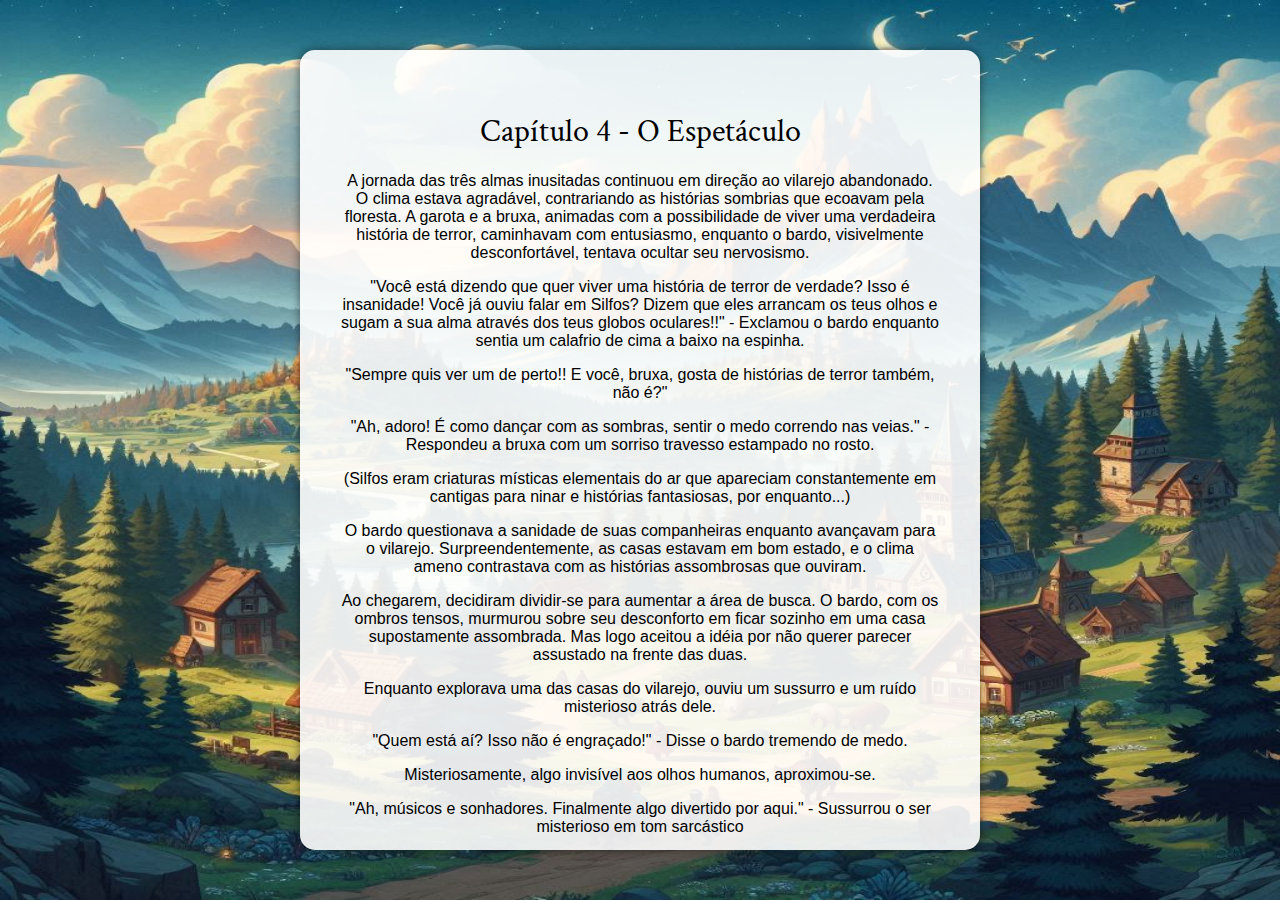
==== capitulo4.html @ 59c4088d "Add files via upload" ====
<!DOCTYPE html>
<html lang="pt-BR">
<head>
    <meta charset="UTF-8">
    <meta name="viewport" content="width=device-width, initial-scale=1.0">
    <title>Capítulo 4 - O Espetáculo</title>
    <link rel="stylesheet" href="styles.css">
</head>
<body>
    <div class="container">
        <h1>Capítulo 4 - O Espetáculo</h1>
        <p>A jornada das três almas inusitadas continuou em direção ao vilarejo abandonado. O clima estava agradável, contrariando as histórias sombrias que ecoavam pela floresta. A garota e a bruxa, animadas com a possibilidade de viver uma verdadeira história de terror, caminhavam com entusiasmo, enquanto o bardo, visivelmente desconfortável, tentava ocultar seu nervosismo.</p>
        <p>"Você está dizendo que quer viver uma história de terror de verdade? Isso é insanidade! Você já ouviu falar em Silfos? Dizem que eles arrancam os teus olhos e sugam a sua alma através dos teus globos oculares!!" - Exclamou o bardo enquanto sentia um calafrio de cima a baixo na espinha.</p>
        <p>"Sempre quis ver um de perto!! E você, bruxa, gosta de histórias de terror também, não é?"</p>
        <p>"Ah, adoro! É como dançar com as sombras, sentir o medo correndo nas veias." - Respondeu a bruxa com um sorriso travesso estampado no rosto.</p>
        <p>(Silfos eram criaturas místicas elementais do ar que apareciam constantemente em cantigas para ninar e histórias fantasiosas, por enquanto...)</p>
        <p>O bardo questionava a sanidade de suas companheiras enquanto avançavam para o vilarejo. Surpreendentemente, as casas estavam em bom estado, e o clima ameno contrastava com as histórias assombrosas que ouviram.</p>
        <p>Ao chegarem, decidiram dividir-se para aumentar a área de busca. O bardo, com os ombros tensos, murmurou sobre seu desconforto em ficar sozinho em uma casa supostamente assombrada. Mas logo aceitou a idéia por não querer parecer assustado na frente das duas.</p>
        <p>Enquanto explorava uma das casas do vilarejo, ouviu um sussurro e um ruído misterioso atrás dele.</p>
        <p>"Quem está aí? Isso não é engraçado!" - Disse o bardo tremendo de medo.</p>
        <p>Misteriosamente, algo invisível aos olhos humanos, aproximou-se.</p>
        <p>"Ah, músicos e sonhadores. Finalmente algo divertido por aqui." - Sussurrou o ser misterioso em tom sarcástico</p>
        <p>Enquanto isso, a garota procurava por pistas na casa vizinha, e a bruxa investigava os arredores. Quando ouviram o grito exageradamente fino de seu companheiro, as duas correram em sua direção.
        </p>
        <p>"Você ouviu isso? Eu acho que algo pegou ele..." - Indagou a garota preocupada.
        </p>
        <p>"Fantasmas são tão encantadores, não acha?" - Respondeu a bruxa sorrindo.
        </p>
        <p>Ao procurar por pistas, as duas encontraram uma carta, indicando um encontro no teatro da cidade. Preocupadas, correram para lá.
        </p>
        <p>No teatro, foram recebidas por uma forte ventania enquanto as cortinas se abriam, revelando o bardo amarrado e seu teclado tocando sozinho uma melodia sinistra. Uma sombra crescendo pelos holofotes lentamente indicava a chegada de um ser com um sorriso maléfico estampado de orelha a orelha.</p>
        <p>A tal criatura tinha aparência humana, usava um sobretudo preto junto a um enorme par de botas que destacavam suas grandes asas negras, seu cabelo bagunçado cobria seus olhos vazios e sem vida e seu sorriso dizia em cada detalhe que suas intenções não eram boas.</p>
        <p>"EU DISSE PARA VOCÊS QUE ELE ERA REAL, POR FAVOR, EU NÃO QUERO PERDER MEUS OLHOS!!" - Gritou o bardo desesperado.</p>
        <p>A melodia sinistra tocando no teclado se intensificava cada vez mais.</p>
        <p>"Bem-vindos ao meu espetáculo! Preparem-se para a performance mais emocionante de suas vidas!"</p>
        <p>A garota gritou para não machucar o seu amigo, e a bruxa, com um sorriso sinistro, indicou que estava se divertindo. O Silfo se apresentou como o grande e maioral chefe da cidade, prometendo um espetáculo inesquecível.</p>
        <p>"O ESPETÁCULO DE HOJE SERÁ PARTIR O MÚSICO EM PEDACINHOS!" - Exclamou o Silfo gargalhando loucamente.</p>
        <p>A garota, em desespero, pediu para poupar o bardo, e o Silfo, em tom sarcástico, ofereceu uma barganha.</p>
        <p>"Que tal vocês duas fazerem um pequeno serviço para mim? Recuperem o artefato preso na masmorra localizada ao norte da vila e então eu considerarei o seu pedido..."</p>
        <p>"Por que você mesmo não foi buscar até hoje ó maioral?" - Perguntou a bruxa em tom de deboche.</p>
        <p>O Silfo começou a afiar a espada mais rápido e respondeu com sarcasmo:</p>
        <p>"Seria fácil demais para mim, vocês, frágeis mortais, são muito mais divertidas de colocar para trabalhar. Eu sinto preguiça."</p>
        <p>As duas, relutantes, aceitaram a missão e partiram, sem saber que o Silfo escondeu informações cruciais sobre a masmorra.</p>
        <p>Na masmorra, seguindo as coordenadas do Silfo, a dupla enfrentaria não apenas perigos físicos, mas a revelação de que algo terrível as aguardava nas sombras.</p>
        <div class="navigation">
            <button onclick="location.href='capitulo3.html'">Capítulo Anterior</button>
            <button onclick="location.href='capitulo5.html'">Próximo Capítulo</button>
            <button onclick="location.href='index.html'">Voltar ao Sumário</button>
        </div>
    </div>
</body>
</html>
---- styles.css ----
@import url('https://fonts.googleapis.com/css2?family=Crimson+Text:ital,wght@0,400;0,600;0,700;1,400;1,600;1,700&display=swap');

body {
    margin: 0;
    padding: 0;
    display: flex;
    justify-content: center;
    align-items: center;
    height: 100vh;
    background-image: url('imagens/campo.jpeg'); 
    background-size: 100% 100%; 
    background-position: center; 
    font-family: Arial, sans-serif;
}

.container {
    background-color: rgba(255, 255, 255, 0.897); 
    padding: 40px;
    border-radius: 15px;
    box-shadow: 0 0 10px rgba(0, 0, 0, 0.5);
    text-align: center;
    width: 60%;
    max-width: 600px;
    max-height: 80vh; 
    overflow-y: auto; 
}

h1 {
    margin-bottom: 20px; 
    font-family: "Crimson Text", serif;
    font-weight: 400;
    font-style: normal;
}

.buttons-container {
    display: flex;
    flex-direction: column;
    gap: 15px;
}

button {
    padding: 15px;
    font-size: 18px;
    border: none;
    border-radius: 10px;
    cursor: pointer;
    transition: background-color 0.3s, transform 0.3s;
}

button:hover {
    background-color: #39393a;
    color: white;
    transform: scale(1.00);
}

button:active {
    transform: scale(0.95);
}

.navigation {
    margin-top: 20px;
}

.navigation button {
    padding: 10px 20px;
    font-size: 16px;
}

@media (max-width: 600px) {
    .container {
        width: 80%;
        padding: 20px;
    }
    
    .title {
        font-size: 20px;
    }
    
    button {
        padding: 10px;
        font-size: 16px;
    }
    
    .navigation button {
        padding: 8px 16px;
        font-size: 14px;
    }
}
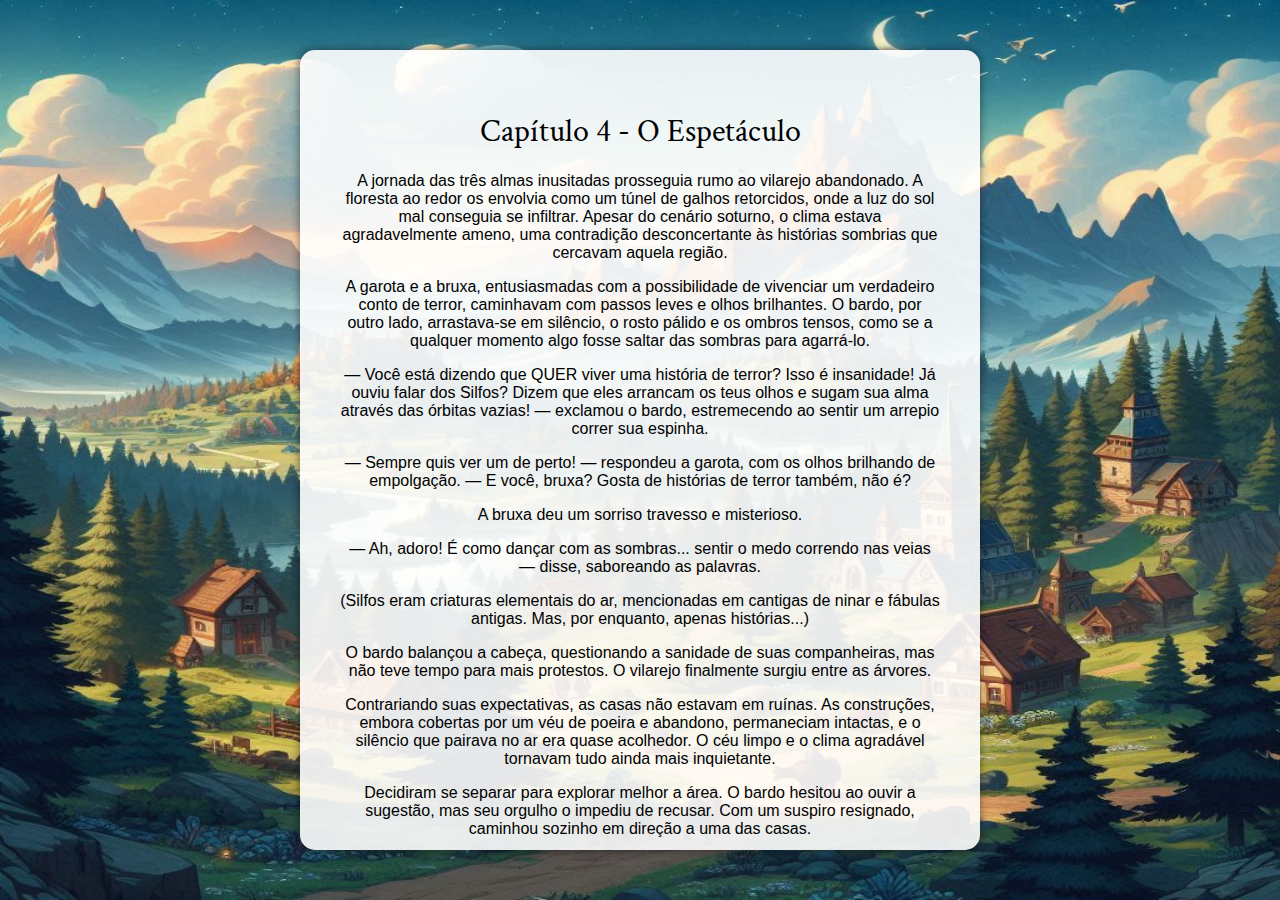
==== commit 56544523: "capitulo4.html" ====
--- a/capitulo4.html
+++ b/capitulo4.html
@@ -9,39 +9,50 @@
 <body>
     <div class="container">
         <h1>Capítulo 4 - O Espetáculo</h1>
-        <p>A jornada das três almas inusitadas continuou em direção ao vilarejo abandonado. O clima estava agradável, contrariando as histórias sombrias que ecoavam pela floresta. A garota e a bruxa, animadas com a possibilidade de viver uma verdadeira história de terror, caminhavam com entusiasmo, enquanto o bardo, visivelmente desconfortável, tentava ocultar seu nervosismo.</p>
-        <p>"Você está dizendo que quer viver uma história de terror de verdade? Isso é insanidade! Você já ouviu falar em Silfos? Dizem que eles arrancam os teus olhos e sugam a sua alma através dos teus globos oculares!!" - Exclamou o bardo enquanto sentia um calafrio de cima a baixo na espinha.</p>
-        <p>"Sempre quis ver um de perto!! E você, bruxa, gosta de histórias de terror também, não é?"</p>
-        <p>"Ah, adoro! É como dançar com as sombras, sentir o medo correndo nas veias." - Respondeu a bruxa com um sorriso travesso estampado no rosto.</p>
-        <p>(Silfos eram criaturas místicas elementais do ar que apareciam constantemente em cantigas para ninar e histórias fantasiosas, por enquanto...)</p>
-        <p>O bardo questionava a sanidade de suas companheiras enquanto avançavam para o vilarejo. Surpreendentemente, as casas estavam em bom estado, e o clima ameno contrastava com as histórias assombrosas que ouviram.</p>
-        <p>Ao chegarem, decidiram dividir-se para aumentar a área de busca. O bardo, com os ombros tensos, murmurou sobre seu desconforto em ficar sozinho em uma casa supostamente assombrada. Mas logo aceitou a idéia por não querer parecer assustado na frente das duas.</p>
-        <p>Enquanto explorava uma das casas do vilarejo, ouviu um sussurro e um ruído misterioso atrás dele.</p>
-        <p>"Quem está aí? Isso não é engraçado!" - Disse o bardo tremendo de medo.</p>
-        <p>Misteriosamente, algo invisível aos olhos humanos, aproximou-se.</p>
-        <p>"Ah, músicos e sonhadores. Finalmente algo divertido por aqui." - Sussurrou o ser misterioso em tom sarcástico</p>
-        <p>Enquanto isso, a garota procurava por pistas na casa vizinha, e a bruxa investigava os arredores. Quando ouviram o grito exageradamente fino de seu companheiro, as duas correram em sua direção.
-        </p>
-        <p>"Você ouviu isso? Eu acho que algo pegou ele..." - Indagou a garota preocupada.
-        </p>
-        <p>"Fantasmas são tão encantadores, não acha?" - Respondeu a bruxa sorrindo.
-        </p>
-        <p>Ao procurar por pistas, as duas encontraram uma carta, indicando um encontro no teatro da cidade. Preocupadas, correram para lá.
-        </p>
-        <p>No teatro, foram recebidas por uma forte ventania enquanto as cortinas se abriam, revelando o bardo amarrado e seu teclado tocando sozinho uma melodia sinistra. Uma sombra crescendo pelos holofotes lentamente indicava a chegada de um ser com um sorriso maléfico estampado de orelha a orelha.</p>
-        <p>A tal criatura tinha aparência humana, usava um sobretudo preto junto a um enorme par de botas que destacavam suas grandes asas negras, seu cabelo bagunçado cobria seus olhos vazios e sem vida e seu sorriso dizia em cada detalhe que suas intenções não eram boas.</p>
-        <p>"EU DISSE PARA VOCÊS QUE ELE ERA REAL, POR FAVOR, EU NÃO QUERO PERDER MEUS OLHOS!!" - Gritou o bardo desesperado.</p>
-        <p>A melodia sinistra tocando no teclado se intensificava cada vez mais.</p>
-        <p>"Bem-vindos ao meu espetáculo! Preparem-se para a performance mais emocionante de suas vidas!"</p>
-        <p>A garota gritou para não machucar o seu amigo, e a bruxa, com um sorriso sinistro, indicou que estava se divertindo. O Silfo se apresentou como o grande e maioral chefe da cidade, prometendo um espetáculo inesquecível.</p>
-        <p>"O ESPETÁCULO DE HOJE SERÁ PARTIR O MÚSICO EM PEDACINHOS!" - Exclamou o Silfo gargalhando loucamente.</p>
-        <p>A garota, em desespero, pediu para poupar o bardo, e o Silfo, em tom sarcástico, ofereceu uma barganha.</p>
-        <p>"Que tal vocês duas fazerem um pequeno serviço para mim? Recuperem o artefato preso na masmorra localizada ao norte da vila e então eu considerarei o seu pedido..."</p>
-        <p>"Por que você mesmo não foi buscar até hoje ó maioral?" - Perguntou a bruxa em tom de deboche.</p>
-        <p>O Silfo começou a afiar a espada mais rápido e respondeu com sarcasmo:</p>
-        <p>"Seria fácil demais para mim, vocês, frágeis mortais, são muito mais divertidas de colocar para trabalhar. Eu sinto preguiça."</p>
-        <p>As duas, relutantes, aceitaram a missão e partiram, sem saber que o Silfo escondeu informações cruciais sobre a masmorra.</p>
-        <p>Na masmorra, seguindo as coordenadas do Silfo, a dupla enfrentaria não apenas perigos físicos, mas a revelação de que algo terrível as aguardava nas sombras.</p>
+<p>A jornada das três almas inusitadas prosseguia rumo ao vilarejo abandonado. A floresta ao redor os envolvia como um túnel de galhos retorcidos, onde a luz do sol mal conseguia se infiltrar. Apesar do cenário soturno, o clima estava agradavelmente ameno, uma contradição desconcertante às histórias sombrias que cercavam aquela região.</p>
+<p>A garota e a bruxa, entusiasmadas com a possibilidade de vivenciar um verdadeiro conto de terror, caminhavam com passos leves e olhos brilhantes. O bardo, por outro lado, arrastava-se em silêncio, o rosto pálido e os ombros tensos, como se a qualquer momento algo fosse saltar das sombras para agarrá-lo.</p>
+<p>&mdash; Você está dizendo que QUER viver uma história de terror? Isso é insanidade! Já ouviu falar dos Silfos? Dizem que eles arrancam os teus olhos e sugam sua alma através das órbitas vazias! &mdash; exclamou o bardo, estremecendo ao sentir um arrepio correr sua espinha.</p>
+<p>&mdash; Sempre quis ver um de perto! &mdash; respondeu a garota, com os olhos brilhando de empolgação. &mdash; E você, bruxa? Gosta de histórias de terror também, não é?</p>
+<p>A bruxa deu um sorriso travesso e misterioso.</p>
+<p>&mdash; Ah, adoro! É como dançar com as sombras... sentir o medo correndo nas veias &mdash; disse, saboreando as palavras.</p>
+<p>(Silfos eram criaturas elementais do ar, mencionadas em cantigas de ninar e fábulas antigas. Mas, por enquanto, apenas histórias...)</p>
+<p>O bardo balançou a cabeça, questionando a sanidade de suas companheiras, mas não teve tempo para mais protestos. O vilarejo finalmente surgiu entre as árvores.</p>
+<p>Contrariando suas expectativas, as casas não estavam em ruínas. As construções, embora cobertas por um véu de poeira e abandono, permaneciam intactas, e o silêncio que pairava no ar era quase acolhedor. O céu limpo e o clima agradável tornavam tudo ainda mais inquietante.</p>
+<p>Decidiram se separar para explorar melhor a área. O bardo hesitou ao ouvir a sugestão, mas seu orgulho o impediu de recusar. Com um suspiro resignado, caminhou sozinho em direção a uma das casas.</p>
+<p>Enquanto inspecionava os cômodos empoeirados, um som abafado ecoou atrás dele&mdash;um sussurro quase imperceptível, seguido de um ruído estranho, como folhas sendo arrastadas pelo vento. O bardo congelou.</p>
+<p>&mdash; Quem está aí? Isso não é engraçado! &mdash; sua voz tremeu.</p>
+<p>O silêncio respondeu por um momento. Depois...</p>
+<p>&mdash; Ah, músicos e sonhadores... finalmente algo divertido por aqui... &mdash; sussurrou uma voz invisível, recheada de ironia.</p>
+<p>O bardo mal teve tempo de reagir antes que uma força invisível o arrastasse para as sombras.</p>
+<p>Enquanto isso, a garota vasculhava outra casa e a bruxa examinava os arredores. Um grito agudo e estranhamente fino cortou o silêncio.</p>
+<p>&mdash; Você ouviu isso? Acho que algo pegou ele... &mdash; disse a garota, com o olhar alarmado.</p>
+<p>A bruxa, sem um traço de preocupação sequer, sorriu de canto.</p>
+<p>&mdash; Fantasmas são tão encantadores, não acha?</p>
+<p>Sem perder tempo, correram em direção ao som. No caminho, encontraram uma carta deixada sobre uma mesa empoeirada. O papel amarelado indicava um encontro no teatro da cidade.</p>
+<p>O teatro, em seu auge, foi sem dúvidas um local majestoso, mas agora suas poltronas empoeiradas e cortinas rasgadas criavam uma atmosfera decadente. Quando adentraram o salão principal, um vento forte soprou, fazendo as velas tremularem e as cortinas se abrirem lentamente.</p>
+<p>No palco, o espetáculo estava preparado, com o bardo amarrado e seu teclado tocando sozinho uma melodia sinistra. O feixe de um holofote iluminava uma sombra alongada, que se expandia até revelar a figura de um ser peculiar.</p>
+<p>A criatura que emergiu das trevas possuía uma aparência humanóide, mas havia algo inquietante em sua presença. Vestia um longo sobretudo preto que se agitava com o vento inquieto. Suas botas pesadas ecoavam pelo palco a cada passo. Grandes asas negras repousavam em suas costas, e seu cabelo bagunçado caía sobre os olhos vazios e sem vida. Seu sorriso, afiado e exagerado, exalava pura malícia.</p>
+<p>O bardo se debatia inutilmente, com lágrimas ameaçando cair.</p>
+<p>&mdash; EU DISSE QUE ELE ERA REAL! POR FAVOR, EU NÃO QUERO PERDER MEUS OLHOS!! &mdash; gritou desesperado.</p>
+<p>A melodia do teclado se intensificou. O temível Silfo então abriu os braços em um gesto teatral, sua voz ecoando pelo salão com uma mistura de ironia e entusiasmo.</p>
+<p>&mdash; Bem-vindos ao meu espetáculo! Preparem-se para a performance mais emocionante de suas vidas!</p>
+<p>A garota deu um passo à frente, alarmada.</p>
+<p>&mdash; Não machuque ele!</p>
+<p>A bruxa, por outro lado, observava a cena com um sorriso intrigado.</p>
+<p>&mdash; Que belíssima recepção...</p>
+<p>O Silfo sorriu, inclinando-se em um floreio exagerado.</p>
+<p>&mdash; O ESPETÁCULO DE HOJE SERÁ PARTIR O MÚSICO EM PEDACINHOS! &mdash; exclamou, gargalhando enquanto afiava uma longa lâmina prateada contra sua própria bota.</p>
+<p>O bardo soltou um soluço apavorado.</p>
+<p>A garota, desesperada, interveio.</p>
+<p>&mdash; Por favor! Deve haver outro jeito! Diga o que quer e nós faremos!</p>
+<p>O Silfo pousou a lâmina no ombro, batendo o dedo contra o cabo em um falso pensamento.</p>
+<p>&mdash; Hmm... talvez eu possa ser convencido. Que tal um pequeno favor? Há um certo artefato perdido em uma masmorra ao norte da vila. Se vocês o recuperarem para mim... eu considerarei poupá-lo.</p>
+<p>A garota e a bruxa se entreolharam, desconfiadas.</p>
+<p>&mdash; Se esse artefato é tão importante, por que não pegou você mesmo, ó maioral? &mdash; indagou a bruxa com um tom de provocação.</p>
+<p>O Silfo sorriu ainda mais, afiando a lâmina mais rápido.</p>
+<p>&mdash; Seria fácil demais para mim. Mas vocês, frágeis mortais... são muito mais divertidas de se observar &mdash; disse, esticando as asas com preguiça. &mdash; Eu gosto de ver as coisas acontecerem... sabe, sem precisar sujar as mãos.</p>
+<p>Relutantes, as duas aceitaram. Mas, ao se virarem para partir, a sensação incômoda de que estavam sendo enganadas pairava no ar.</p>
+<p>Afinal, o Silfo não contou tudo. Na masmorra, não enfrentariam apenas perigos físicos... mas a verdade oculta nas sombras. Uma verdade que talvez mudasse tudo.</p>
         <div class="navigation">
             <button onclick="location.href='capitulo3.html'">Capítulo Anterior</button>
             <button onclick="location.href='capitulo5.html'">Próximo Capítulo</button>
